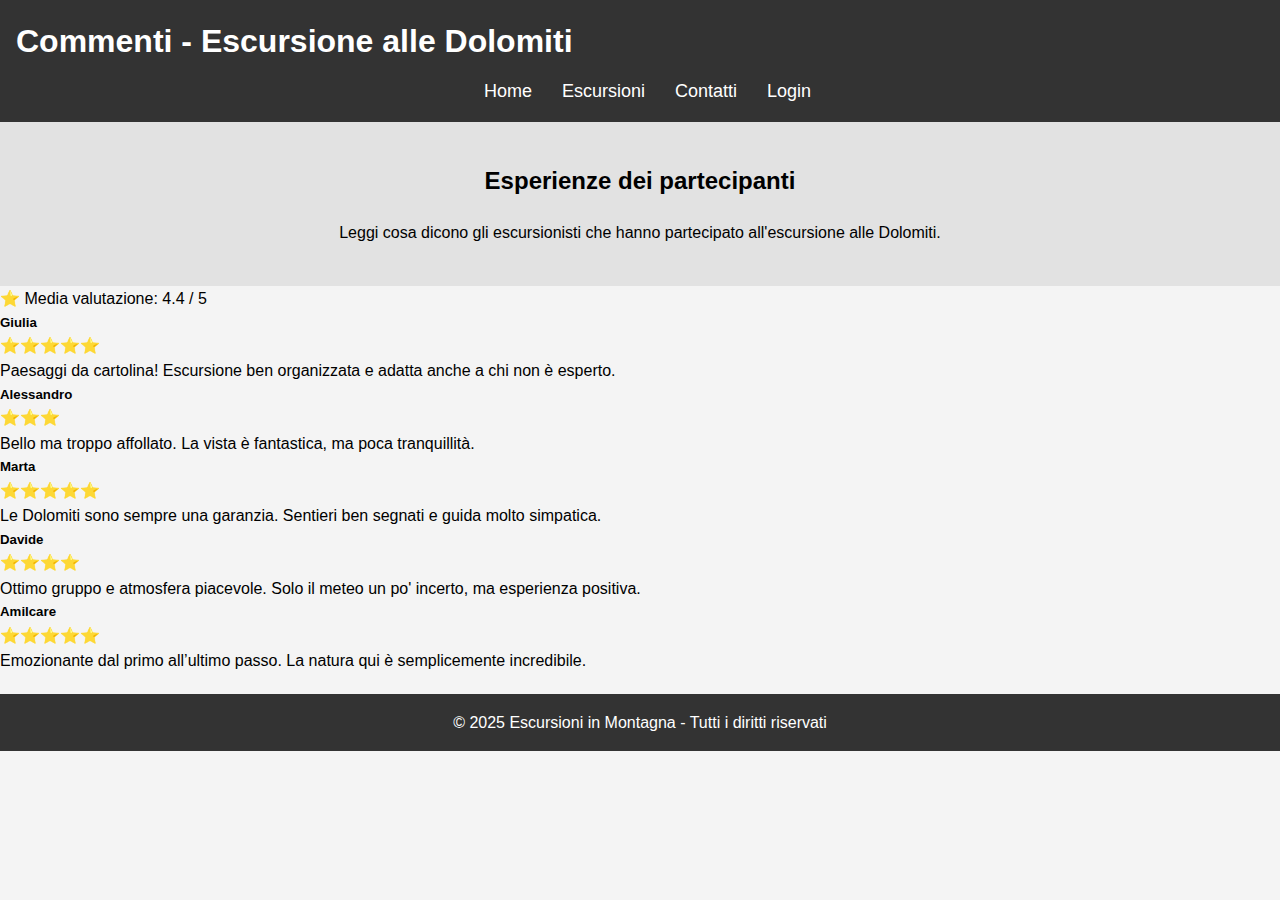
==== commenti-dolomiti.html @ f9199173 "Add files via upload" ====
<!DOCTYPE html>
<html lang="it">
<head>
    <meta charset="UTF-8">
    <meta name="viewport" content="width=device-width, initial-scale=1.0">
    <title>Commenti - Escursione alle Dolomiti</title>
    <link rel="stylesheet" href="style.css">
</head>
<body>

<header>
    <div class="container">
        <h1>Commenti - Escursione alle Dolomiti</h1>
        <nav>
            <ul>
                <li><a href="connection.php">Home</a></li>
                <li><a href="escursioni.html">Escursioni</a></li>
                <li><a href="contatti.html">Contatti</a></li>
                <li><a href="login.html">Login</a></li>
            </ul>
        </nav>
    </div>
</header>

<section class="intro">
    <div class="container">
        <h2>Esperienze dei partecipanti</h2>
        <p>Leggi cosa dicono gli escursionisti che hanno partecipato all'escursione alle Dolomiti.</p>
    </div>
</section>

<section class="highlights">
    <div class="container">
        <div class="media-stelle">⭐ Media valutazione: 4.4 / 5</div>

        <div class="commenti">
            <div class="commenti-singolo">
                <h5>Giulia</h5>
                <div class="stelle">⭐⭐⭐⭐⭐</div>
                <p>Paesaggi da cartolina! Escursione ben organizzata e adatta anche a chi non è esperto.</p>
            </div>

            <div class="commenti-singolo">
                <h5>Alessandro</h5>
                <div class="stelle">⭐⭐⭐</div>
                <p>Bello ma troppo affollato. La vista è fantastica, ma poca tranquillità.</p>
            </div>

            <div class="commenti-singolo">
                <h5>Marta</h5>
                <div class="stelle">⭐⭐⭐⭐⭐</div>
                <p>Le Dolomiti sono sempre una garanzia. Sentieri ben segnati e guida molto simpatica.</p>
            </div>

            <div class="commenti-singolo">
                <h5>Davide</h5>
                <div class="stelle">⭐⭐⭐⭐</div>
                <p>Ottimo gruppo e atmosfera piacevole. Solo il meteo un po' incerto, ma esperienza positiva.</p>
            </div>

            <div class="commenti-singolo">
                <h5>Amilcare</h5>
                <div class="stelle">⭐⭐⭐⭐⭐</div>
                <p>Emozionante dal primo all’ultimo passo. La natura qui è semplicemente incredibile.</p>
            </div>
        </div>
    </div>
</section>

<footer>
    <div class="container">
        <p>&copy; 2025 Escursioni in Montagna - Tutti i diritti riservati</p>
    </div>
</footer>

</body>
</html>
---- style.css ----
/* Reset */
* {
    margin: 0;
    padding: 0;
    box-sizing: border-box;
}

/* Corpo della pagina */
body {
    font-family: Arial, sans-serif;
    line-height: 1.6;
    background-color: #f4f4f4;
}

/* Header */
header {
    background: #333;
    color: #fff;
    padding: 1rem;
}

header h1 {
    margin-bottom: 10px;
}

nav ul {
    list-style: none;
    display: flex;
    justify-content: center;
}

nav ul li {
    margin: 0 15px;
}

nav ul li a {
    color: #fff;
    text-decoration: none;
    font-size: 18px;
}

.btn-login {
    display: inline-block;
    margin-top: 20px;
    padding: 10px 20px;
    background-color: #333;
    color: white;
    text-decoration: none;
    border-radius: 4px;
    font-weight: bold;
}

.btn-login:hover {
    background-color: #555;
}

.register-prompt {
    text-align: center;
    margin-top: 20px;
}

.register-prompt p {
    margin-bottom: 10px;
    font-size: 16px;
}

.btn-register {
    display: inline-block;
    background-color: #fff;
    color: #333;
    padding: 8px 16px;
    border-radius: 4px;
    border: 1px solid #333;
    text-decoration: none;
    font-weight: bold;
    transition: all 0.3s ease;
}

.btn-register:hover {
    background-color: #333;
    color: #fff;
}

/* Sezione Intro */
.intro {
    text-align: center;
    padding: 40px 0;
    background: #e2e2e2;
}

.intro h2 {
    margin-bottom: 20px;
}

/* Highlights */
.highlights ul {
    display: flex;
    justify-content: space-around;
    margin-top: 30px;
}

.highlights li {
    text-align: center;
    width: 30%;
}

.highlights li h3 {
    margin-bottom: 15px;
}

/* Footer */
footer {
    background: #333;
    color: #fff;
    text-align: center;
    padding: 1rem;
    margin-top: 20px;
}

/* Form di contatto */
.contact-form {
    background: #fff;
    padding: 40px;
    margin: 30px 0;
    border-radius: 8px;
}

.contact-form form {
    display: flex;
    flex-direction: column;
}

.contact-form label {
    margin: 10px 0 5px;
}

.contact-form input,
.contact-form textarea {
    padding: 10px;
    margin-bottom: 20px;
    border: 1px solid #ccc;
    border-radius: 4px;
}

.contact-form button {
    background-color: #333;
    color: #fff;
    padding: 10px;
    border: none;
    cursor: pointer;
    border-radius: 4px;
}

.contact-form button:hover {
    background-color: #555;
}

/* Posizionamento del pulsante di logout in alto a destra */
ul {
    list-style-type: none;
    margin: 0;
    padding: 0;
    display: flex;
    justify-content: space-between;
}

ul li {
    margin-right: 20px;
}

ul li:last-child {
    margin-right: 0;
}

.btn-logout {
    background-color: #ff0000;
    color: #fff;
    padding: 10px 15px;
    border-radius: 5px;
    text-decoration: none;
}

.btn-logout:hover {
    background-color: #cc0000;
}
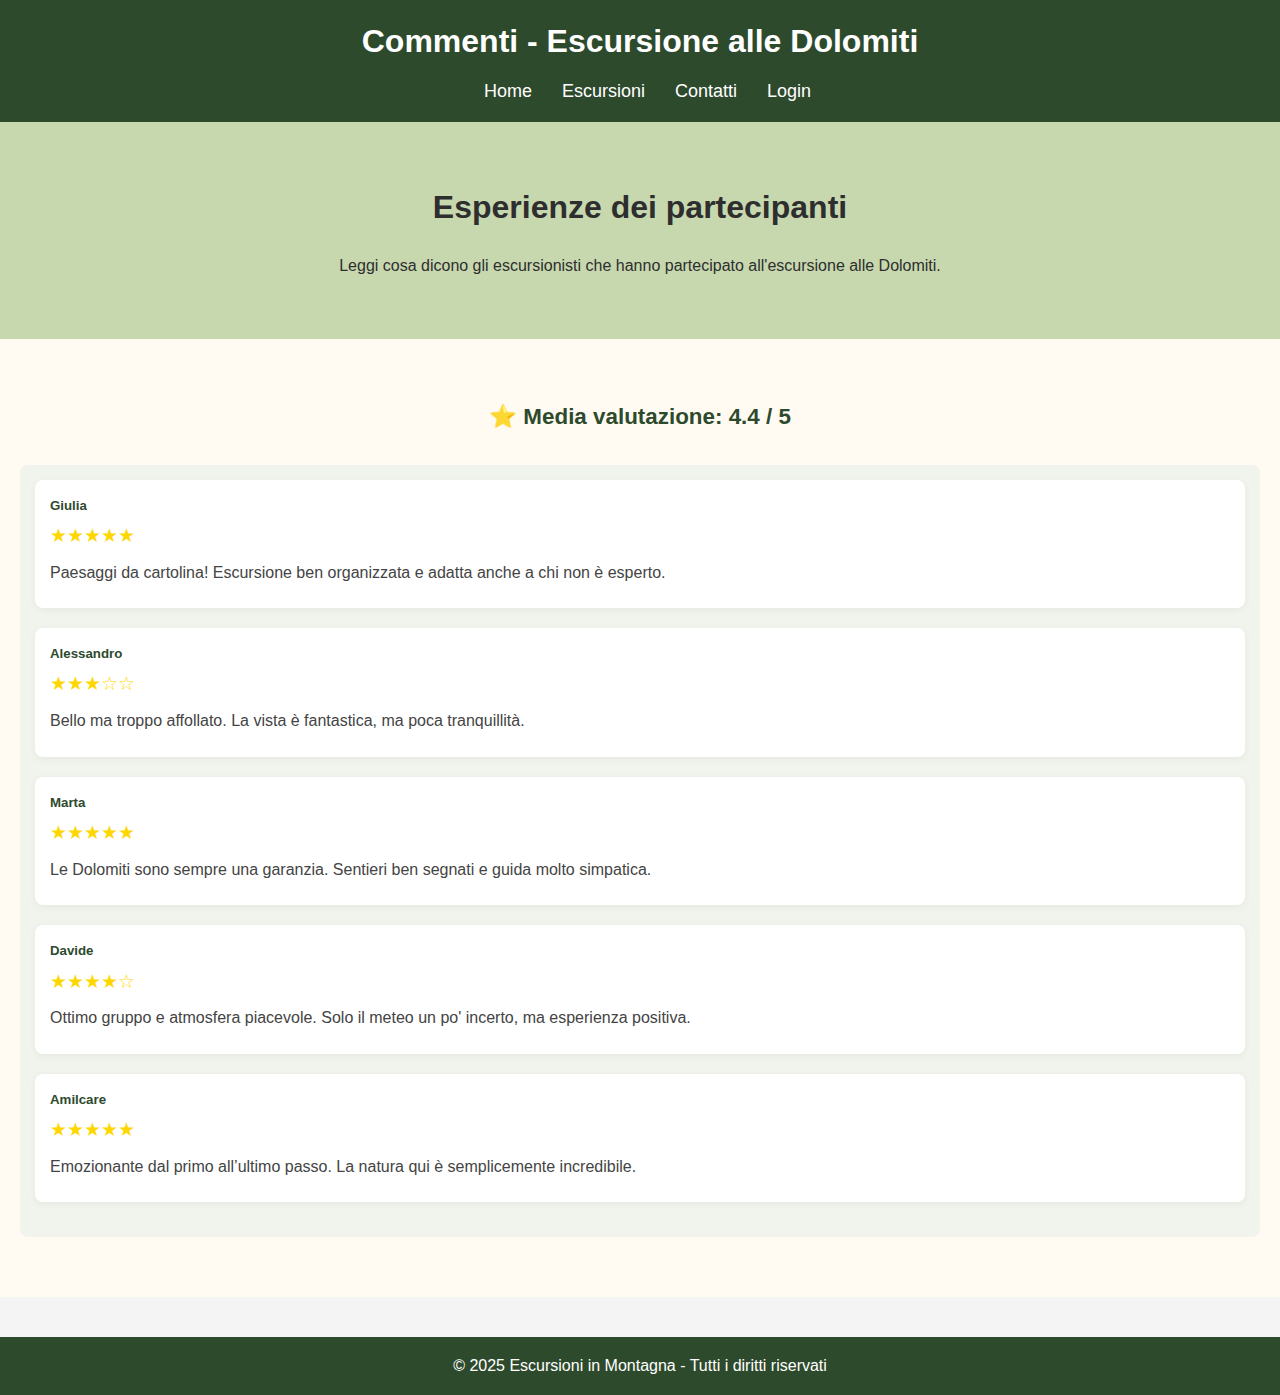
==== commit e03df97a: "piccoli cambiamenti" ====
--- a/commenti-dolomiti.html
+++ b/commenti-dolomiti.html
@@ -36,31 +36,31 @@
         <div class="commenti">
             <div class="commenti-singolo">
                 <h5>Giulia</h5>
-                <div class="stelle">⭐⭐⭐⭐⭐</div>
+                <div class="stelle">★★★★★</div>
                 <p>Paesaggi da cartolina! Escursione ben organizzata e adatta anche a chi non è esperto.</p>
             </div>
 
             <div class="commenti-singolo">
                 <h5>Alessandro</h5>
-                <div class="stelle">⭐⭐⭐</div>
+                <div class="stelle">★★★☆☆</div>
                 <p>Bello ma troppo affollato. La vista è fantastica, ma poca tranquillità.</p>
             </div>
 
             <div class="commenti-singolo">
                 <h5>Marta</h5>
-                <div class="stelle">⭐⭐⭐⭐⭐</div>
+                <div class="stelle">★★★★★</div>
                 <p>Le Dolomiti sono sempre una garanzia. Sentieri ben segnati e guida molto simpatica.</p>
             </div>
 
             <div class="commenti-singolo">
                 <h5>Davide</h5>
-                <div class="stelle">⭐⭐⭐⭐</div>
+                <div class="stelle">★★★★☆</div>
                 <p>Ottimo gruppo e atmosfera piacevole. Solo il meteo un po' incerto, ma esperienza positiva.</p>
             </div>
 
             <div class="commenti-singolo">
                 <h5>Amilcare</h5>
-                <div class="stelle">⭐⭐⭐⭐⭐</div>
+                <div class="stelle">★★★★★</div>
                 <p>Emozionante dal primo all’ultimo passo. La natura qui è semplicemente incredibile.</p>
             </div>
         </div>
--- a/style.css
+++ b/style.css
@@ -10,17 +10,19 @@
     font-family: Arial, sans-serif;
     line-height: 1.6;
     background-color: #f4f4f4;
+    color: #333;
 }
 
 /* Header */
 header {
-    background: #333;
+    background: #2e4a2d;
     color: #fff;
     padding: 1rem;
 }
 
 header h1 {
     margin-bottom: 10px;
+    text-align: center;
 }
 
 nav ul {
@@ -43,7 +45,7 @@
     display: inline-block;
     margin-top: 20px;
     padding: 10px 20px;
-    background-color: #333;
+    background-color: #2e4a2d;
     color: white;
     text-decoration: none;
     border-radius: 4px;
@@ -51,7 +53,7 @@
 }
 
 .btn-login:hover {
-    background-color: #555;
+    background-color: #2e2e2e;
 }
 
 .register-prompt {
@@ -84,12 +86,14 @@
 /* Sezione Intro */
 .intro {
     text-align: center;
-    padding: 40px 0;
-    background: #e2e2e2;
+    padding: 60px 20px;
+    background: #c7d8af;
+    color: #2e2e2e;
 }
 
 .intro h2 {
     margin-bottom: 20px;
+    font-size: 2rem;
 }
 
 /* Highlights */
@@ -108,13 +112,132 @@
     margin-bottom: 15px;
 }
 
+.highlights {
+    background-color: #fffaf2;
+    padding: 60px 20px;
+}
+
+.highlights h2 {
+    text-align: center;
+    font-size: 1.8rem;
+    margin-bottom: 40px;
+    color: #4e3d26;
+}
+
+/* Card escursione */
+.card {
+    background: #fff;
+    border-radius: 10px;
+    box-shadow: 0 4px 12px rgba(0, 0, 0, 0.1);
+    width: 300px;
+    text-align: center;
+    transition: transform 0.3s ease;
+}
+
+.card:hover {
+    transform: translateY(-5px);
+}
+
+.card img {
+    width: 100%;
+    height: 200px;
+    object-fit: cover;
+    border-top-left-radius: 10px;
+    border-top-right-radius: 10px;
+}
+
+.card h3 {
+    margin: 15px 0 10px;
+    font-size: 1.3rem;
+    color: #2e4a2d;
+}
+
+.card p {
+    padding: 0 15px 20px;
+    color: #555;
+}
+
+/* Sezione commenti */
+.commenti {
+    margin-top: 20px;
+    background-color: #f0f4ec;
+    padding: 15px;
+    border-radius: 8px;
+}
+
+.commenti h4 {
+    margin-bottom: 10px;
+    color: #2e4a2d;
+}
+
+.commenti ul {
+    list-style: disc;
+    margin-left: 20px;
+    margin-bottom: 10px;
+}
+
+.commenti ul li {
+    margin-bottom: 6px;
+    color: #444;
+}
+
+.commenti ul li strong {
+    font-weight: bold;
+}
+
+/* Link commenti */
+.commenti a {
+    display: inline-block;
+    margin-top: 10px;
+    color: #2e4a2d;
+    text-decoration: underline;
+    cursor: pointer;
+    font-weight: bold;
+}
+
+/* Sezione media valutazione */
+.media-stelle {
+    text-align: center;
+    margin-bottom: 30px;
+    font-size: 1.4rem;
+    font-weight: bold;
+    color: #2e4a2d;
+}
+
+/* Stelline nei commenti */
+.stelle {
+    color: #ffd700;
+    font-size: 1.2rem;
+    margin-bottom: 8px;
+}
+
+/* Singolo commento */
+.commenti-singolo {
+    background-color: #ffffff;
+    border-radius: 8px;
+    padding: 15px;
+    margin-bottom: 20px;
+    box-shadow: 0 2px 8px rgba(0, 0, 0, 0.05);
+}
+
+.commenti-singolo h5 {
+    margin-bottom: 5px;
+    font-weight: bold;
+    color: #2e4a2d;
+}
+
+.commenti-singolo p {
+    margin-bottom: 8px;
+    color: #444;
+}
+
 /* Footer */
 footer {
-    background: #333;
+    background: #2e4a2d;
     color: #fff;
     text-align: center;
     padding: 1rem;
-    margin-top: 20px;
+    margin-top: 40px;
 }
 
 /* Form di contatto */
